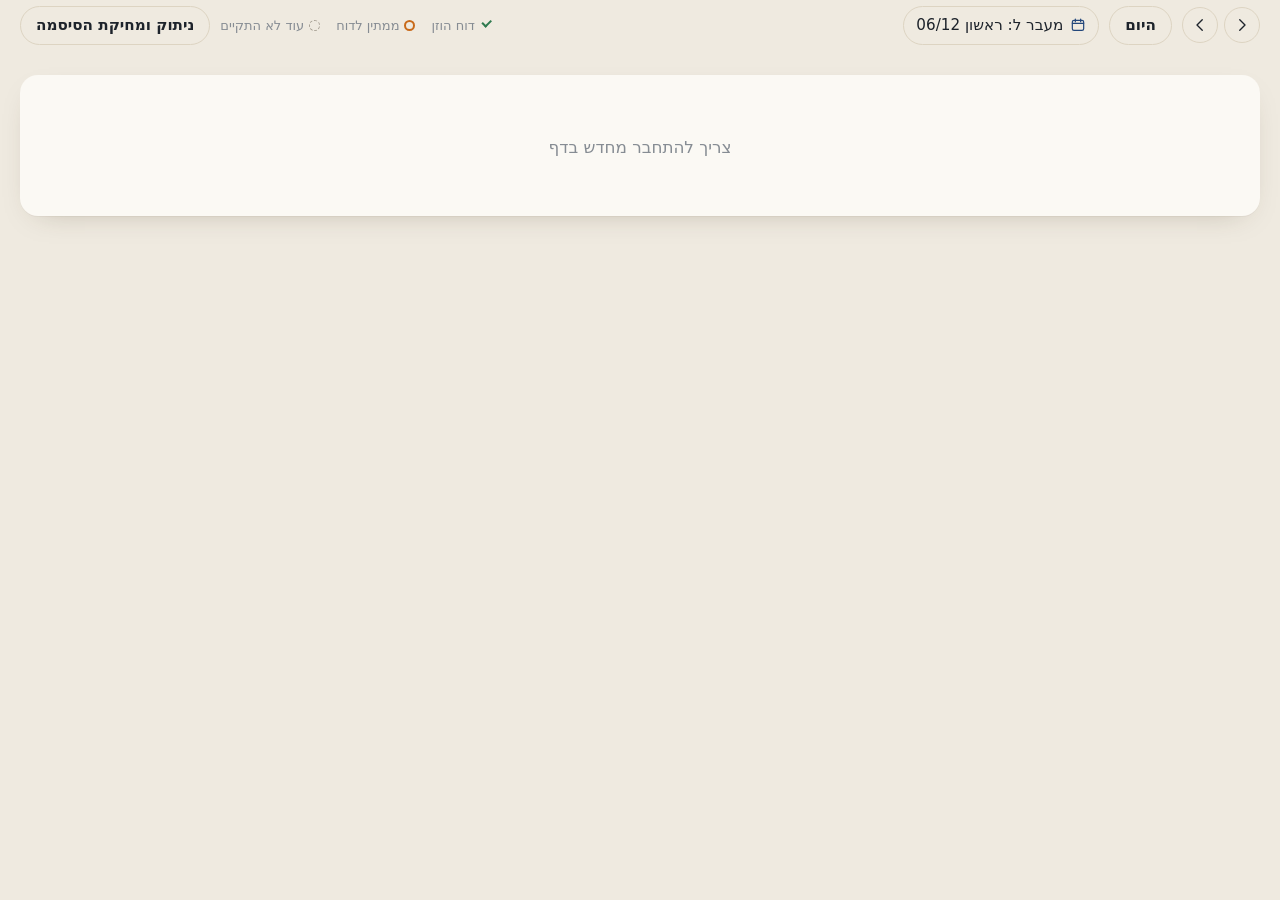
==== diary/index.html @ 322881f4 "Portal: my diary (the owner's diary code and design, embedded), embedded via iframe for teachers swi" ====
<!doctype html>
<html lang="he" dir="rtl">
<head>
  <meta charset="utf-8">
  <meta name="viewport" content="width=device-width, initial-scale=1, viewport-fit=cover">
  <meta name="theme-color" content="#0e5c4f">
  <title>היומן שלי</title>
  <script>try{var t=localStorage.getItem("diaryTheme");if(t==="light"||t==="dark")document.documentElement.dataset.theme=t}catch(e){}</script>
  <link rel="stylesheet" href="style.css">

<style>
/* teacher mode: the portal around it provides the header and the tabs; only the week and the lesson report remain */
.top, .tabs, #view-absences, #view-tt, #view-fills, #themeBtn { display: none !important; }
main { padding-top: 6px !important; padding-bottom: 28px !important; }
#dyConnect { z-index: 60; }
</style>
</head>
<body>
  <div id="login" class="login hidden">
    <form class="login-card" id="loginForm">
      <div class="brand big"><svg class="nib" viewBox="0 0 24 24" aria-hidden="true"><path d="M12 2.5 6.5 9.2l1.3 7.3L12 21.5l4.2-5 1.3-7.3z" fill="none" stroke="currentColor" stroke-width="1.6" stroke-linejoin="round"/><path d="M12 13.2V21" stroke="currentColor" stroke-width="1.6" stroke-linecap="round"/><circle cx="12" cy="11.4" r="1.6" fill="currentColor"/></svg><span>יומן מורה</span></div>
      <p class="muted">כניסה לממשק</p>
      <input id="password" type="password" autocomplete="current-password" placeholder="סיסמה" required>
      <button class="btn primary wide" type="submit">כניסה</button>
      <p id="loginError" class="error"></p>
    </form>
  </div>

  <div id="app" class="hidden">
    <header class="top">
      <div class="brand"><svg class="nib" viewBox="0 0 24 24" aria-hidden="true"><path d="M12 2.5 6.5 9.2l1.3 7.3L12 21.5l4.2-5 1.3-7.3z" fill="none" stroke="currentColor" stroke-width="1.6" stroke-linejoin="round"/><path d="M12 13.2V21" stroke="currentColor" stroke-width="1.6" stroke-linecap="round"/><circle cx="12" cy="11.4" r="1.6" fill="currentColor"/></svg><span>יומן מורה</span></div>
      <nav class="tabs" role="tablist" aria-label="מסכים">
        <button class="tab active" data-view="week" role="tab"><svg viewBox="0 0 24 24" aria-hidden="true"><rect x="3.5" y="4.5" width="17" height="16" rx="2.5"/><path d="M3.5 9.5h17M8.5 4.5v-2M15.5 4.5v-2M8 14h2M14 14h2"/></svg><span class="t-full">מערכת ויומן</span><span class="t-short">יומן</span></button>
        <button class="tab" data-view="absences" role="tab"><svg viewBox="0 0 24 24" aria-hidden="true"><circle cx="9.5" cy="8.5" r="3.5"/><path d="M3.5 20c.4-3.4 2.9-5.5 6-5.5s5.6 2.1 6 5.5M16.5 8.5h5"/></svg><span class="t-full">היעדרויות מורים</span><span class="t-short">היעדרויות</span></button>
        <button class="tab" data-view="tt" role="tab"><svg viewBox="0 0 24 24" aria-hidden="true"><circle cx="12" cy="12" r="8.5"/><path d="M12 7.5V12l3 2"/></svg><span class="t-full">מערכת שעות</span><span class="t-short">שעות</span></button>
        <button class="tab" data-view="fills" role="tab"><svg viewBox="0 0 24 24" aria-hidden="true"><path d="M5 8h13l-3-3M19 16H6l3 3"/></svg><span class="t-full">מילויי מקום</span><span class="t-short">מילויים</span></button>
      </nav>
      <div class="who" id="who"></div>
      <button class="icon-btn" id="themeBtn" type="button"></button>
    </header>

    <main>
      <section id="view-week" class="view">
        <div class="toolbar">
          <div class="nav-group">
            <button class="icon-btn" id="prevWeek" title="שבוע קודם" aria-label="שבוע קודם"><svg viewBox="0 0 24 24" aria-hidden="true"><path d="M9 5l7 7-7 7" /></svg></button>
            <div class="week-label" id="weekLabel">טוען…</div>
            <button class="icon-btn" id="nextWeek" title="שבוע הבא" aria-label="שבוע הבא"><svg viewBox="0 0 24 24" aria-hidden="true"><path d="M15 5l-7 7 7 7" /></svg></button>
          </div>
          <button class="btn ghost" id="thisWeek">היום</button>
          <div class="legend">
            <span><i class="mark-st done"></i>דוח הוזן</span>
            <span><i class="mark-st todo"></i>ממתין לדוח</span>
            <span><i class="mark-st future"></i>עוד לא התקיים</span>
          </div>
        </div>
        <h1 class="week-title" id="weekTitle"></h1>
        <div class="day-chips" id="dayChips"></div>
        <div class="grid-wrap"><div id="grid" class="grid"></div></div>
      </section>

      <section id="view-absences" class="view hidden">
        <h1 class="week-title" id="absTitle"></h1>
        <div class="abs-dates" id="absDates"></div>
        <div class="abs-actions">
          <button class="btn abs-new" id="newAbsence" type="button"><svg viewBox="0 0 24 24" aria-hidden="true"><path d="M12 5v14M5 12h14"/></svg>היעדרות חדשה</button>
          <button class="btn abs-more" id="absMore" type="button" aria-expanded="false" aria-controls="absPanel"><span>עוד</span><svg viewBox="0 0 24 24" aria-hidden="true"><path d="m6 9 6 6 6-6"/></svg></button>
        </div>
        <div class="abs-quick" id="absQuick"></div>
        <div class="abs-panel" id="absPanel">
          <div class="abs-range" id="absRange"></div>
          <div class="abs-fields" id="absFields"></div>
          <div class="abs-tools" id="absTools"></div>
        </div>
        <div class="abs-stats" id="absStats"></div>
        <div id="absList" class="cards"></div>
      </section>
      <section id="view-tt" class="view hidden">
        <div class="toolbar tt-bar">
          <div class="seg" id="ttMode" role="tablist" aria-label="תצוגה">
            <button data-mode="teacher" role="tab">לפי מורה</button>
            <button data-mode="class" role="tab">לפי כיתה</button>
            <button data-mode="free" role="tab">מי פנוי</button>
          </div>
          <div class="nav-group">
            <button class="icon-btn" id="ttPrevWeek" title="שבוע קודם" aria-label="שבוע קודם"><svg viewBox="0 0 24 24" aria-hidden="true"><path d="M9 5l7 7-7 7" /></svg></button>
            <div class="week-label" id="ttWeekLabel">טוען…</div>
            <button class="icon-btn" id="ttNextWeek" title="שבוע הבא" aria-label="שבוע הבא"><svg viewBox="0 0 24 24" aria-hidden="true"><path d="M15 5l-7 7 7 7" /></svg></button>
          </div>
          <button class="btn ghost" id="ttThisWeek">השבוע</button>
        </div>
        <div class="tt-who" id="ttWho"></div>
        <div class="day-chips" id="ttDayChips"></div>
        <div class="grid-wrap"><div id="ttGrid" class="grid tt-grid"></div></div>
        <div class="tt-legend" id="ttLegend">
          <span><i class="lg lesson"></i>שיעור</span>
          <span><i class="lg private"></i>פרטני</span>
          <span><i class="lg stay"></i>שהייה</span>
          <span><i class="lg other"></i>תפקיד / ישיבה</span>
          <span><i class="lg fill"></i>מילוי מקום</span>
          <span><i class="lg absent"></i>נעדר</span>
        </div>
      </section>
      <section id="view-fills" class="view hidden">
        <h1 class="week-title">מילויי מקום</h1>
        <div id="fillsBar" class="fills-bar"></div>
        <div id="fillsOut"></div>
      </section>
    </main>
  </div>

  <div id="sheetBackdrop" class="backdrop hidden"></div>
  <aside id="sheet" class="sheet hidden" aria-modal="true" role="dialog"></aside>
  <div id="toast" class="toast hidden" role="status"></div>

  <script src="../config.js"></script>
  <script src="app.js"></script>
</body>
</html>
---- diary/style.css ----
:root {
  --ink: #18212f;
  --ink-2: #4a5568;
  --muted: #7b8594;
  --paper: #f3f5f2;
  --surface: #ffffff;
  --line: #e3e7e2;
  --accent: #0e5c4f;
  --accent-2: #12806d;
  --accent-soft: #e2f1ec;
  --done: #1f9d6b;
  --todo: #e0812b;
  --future: #a5adb8;
  --cancel: #9aa1aa;
  --danger: #c23b3b;
  --k-lesson: #ffffff;
  --k-private-bg: #fff1e6; --k-private: #b4540f;
  --k-stay-bg: #f2edfc;    --k-stay: #6b3fc4;
  --k-other-bg: #f7f4dd;   --k-other: #7d6d0c;
  --k-event-bg: #e8eefe;   --k-event: #3651c9;
  --today: #fff8d6;
  --shadow: 0 1px 2px rgba(16, 24, 40, .06), 0 4px 14px rgba(16, 24, 40, .06);
  --r: 12px;
  color-scheme: light;
}

@media (prefers-color-scheme: dark) {
  :root:not([data-theme="light"]) {
    --ink: #e8ecef; --ink-2: #c1c8d0; --muted: #8e98a4;
    --paper: #111614; --surface: #1a211e; --line: #2a332f;
    --accent: #4cc4a8; --accent-2: #63d6bb; --accent-soft: #173a32;
    --k-lesson: #1a211e;
    --k-private-bg: #3a2414; --k-private: #f3a467;
    --k-stay-bg: #2a2140;    --k-stay: #b9a0f2;
    --k-other-bg: #312e15;   --k-other: #e0d276;
    --k-event-bg: #1f2846;   --k-event: #9db0ff;
    --today: #2b2a17;
    --shadow: 0 1px 2px rgba(0,0,0,.4);
    color-scheme: dark;
  }
}
:root[data-theme="dark"] {
  --ink: #e8ecef; --ink-2: #c1c8d0; --muted: #8e98a4;
  --paper: #111614; --surface: #1a211e; --line: #2a332f;
  --accent: #4cc4a8; --accent-2: #63d6bb; --accent-soft: #173a32;
  --k-lesson: #1a211e;
  --k-private-bg: #3a2414; --k-private: #f3a467;
  --k-stay-bg: #2a2140;    --k-stay: #b9a0f2;
  --k-other-bg: #312e15;   --k-other: #e0d276;
  --k-event-bg: #1f2846;   --k-event: #9db0ff;
  --today: #2b2a17;
  color-scheme: dark;
}

* { box-sizing: border-box; }
html, body { margin: 0; }
body {
  background: var(--paper);
  color: var(--ink);
  font: 100%/1.5 -apple-system, BlinkMacSystemFont, system-ui, "Segoe UI", "Noto Sans Hebrew", Arial, sans-serif;
  font-size: 0.95rem;
  font-optical-sizing: auto;
  -webkit-font-smoothing: antialiased;
}
.hidden { display: none !important; }
.muted { color: var(--muted); }
.error { color: var(--danger); min-height: 1.4em; margin: 8px 0 0; }
button { font: inherit; color: inherit; cursor: pointer; }
input, select, textarea { font: inherit; color: var(--ink); }

/* ── top bar ──────────────────────────────────────────────── */
.top {
  position: sticky; top: 0; z-index: 20;
  display: flex; align-items: center; gap: 18px;
  padding: 10px 20px;
  background: color-mix(in srgb, var(--surface) 72%, transparent);
  -webkit-backdrop-filter: blur(20px) saturate(180%);
  backdrop-filter: blur(20px) saturate(180%);
  box-shadow: 0 1px 0 transparent;
  transition: box-shadow .2s ease;
}
.top.scrolled { box-shadow: 0 1px 0 var(--line), 0 6px 18px -12px rgba(16, 24, 40, .25); }
.brand { display: flex; align-items: center; gap: 8px; font-weight: 700; font-size: 1.06rem; letter-spacing: -0.01em; white-space: nowrap; }
.brand.big { font-size: 24px; justify-content: center; }
.mark {
  display: inline-grid; place-items: center;
  width: 30px; height: 30px; border-radius: 9px;
  background: var(--accent); color: #fff; font-size: 16px;
}
.tabs { display: flex; gap: 4px; background: var(--paper); padding: 4px; border-radius: 10px; }
.tab { border: 0; background: transparent; padding: 7px 14px; border-radius: 8px; color: var(--ink-2); font-weight: 500; }
.tab.active { background: var(--surface); color: var(--accent); box-shadow: var(--shadow); }
.who { margin-inline-start: auto; color: var(--muted); font-size: 13px; white-space: nowrap; overflow: hidden; text-overflow: ellipsis; }

main { padding: 16px 20px 40px; max-width: 1400px; margin: 0 auto; }

/* ── controls ─────────────────────────────────────────────── */
.toolbar { display: flex; flex-wrap: wrap; align-items: center; gap: 10px; margin-bottom: 14px; }
.nav-group { display: flex; align-items: center; gap: 6px; }
.week-label { font-weight: 600; min-width: 170px; text-align: center; }
.icon-btn {
  width: 34px; height: 34px; border-radius: 9px;
  border: 1px solid var(--line); background: var(--surface);
  font-size: 20px; line-height: 1;
}
.btn {
  border: 1px solid var(--line); background: var(--surface);
  padding: 7px 14px; border-radius: 9px; font-weight: 500;
}
.btn:hover { border-color: var(--accent-2); }
.btn.primary { background: var(--accent); border-color: var(--accent); color: #fff; }
.btn.primary:hover { background: var(--accent-2); }
.btn.ghost { background: transparent; }
.btn.danger { color: var(--danger); }
.btn.danger.solid { background: var(--danger); border-color: var(--danger); color: #fff; }
.btn.wide { width: 100%; }
.btn:disabled { opacity: .55; cursor: default; }
.legend { display: flex; flex-wrap: wrap; gap: 12px; margin-inline-start: auto; color: var(--muted); font-size: 13px; }
.legend span { display: inline-flex; align-items: center; gap: 5px; }
.dot { width: 9px; height: 9px; border-radius: 50%; display: inline-block; flex: none; }
.dot.done { background: var(--done); }
.dot.todo { background: var(--todo); }
.dot.future { background: var(--future); }
.dot.cancel { background: transparent; border: 2px solid var(--cancel); }
.chip-sample { width: 14px; height: 10px; border-radius: 3px; display: inline-block; }
.chip-sample.k-private { background: var(--k-private-bg); border: 1px solid var(--k-private); }
.chip-sample.k-stay { background: var(--k-stay-bg); border: 1px solid var(--k-stay); }

/* ── weekly grid ──────────────────────────────────────────── */
.grid-wrap { overflow-x: auto; }
.grid {
  display: grid;
  grid-template-columns: 44px repeat(var(--days, 6), minmax(150px, 1fr));
  gap: 6px;
  min-width: 760px;
}
.g-head {
  padding: 8px 10px; border-radius: 10px;
  background: var(--surface); border: 1px solid var(--line);
  font-weight: 600; text-align: center;
}
.g-head small { display: block; font-weight: 400; color: var(--muted); font-size: 12px; }
.g-head.today { background: var(--today); border-color: var(--todo); }
.g-hour { display: grid; place-items: center; color: var(--muted); font-weight: 600; font-size: 14px; }
.g-cell { min-height: 62px; display: flex; flex-direction: column; gap: 4px; }
.g-cell.today { background: color-mix(in srgb, var(--today) 50%, transparent); border-radius: 10px; }
.slot {
  flex: 1;
  display: flex; flex-direction: column; justify-content: center; gap: 2px;
  padding: 7px 10px; border-radius: 10px;
  background: var(--k-lesson); border: 1px solid var(--line);
  text-align: start; min-height: 58px;
  position: relative;
}
button.slot:hover { border-color: var(--accent-2); box-shadow: var(--shadow); }
.slot .s-title { font-weight: 600; font-size: 14px; line-height: 1.25; }
.slot .s-sub { font-size: 12.5px; color: var(--ink-2); display: flex; align-items: center; gap: 6px; }
.slot.lesson { border-inline-start: 4px solid var(--accent); }
.slot.lesson.todo { border-inline-start-color: var(--todo); }
.slot.lesson.future { border-inline-start-color: var(--future); }
.slot.lesson.cancel { opacity: .65; }
.slot.lesson.cancel .s-title { text-decoration: line-through; }
.slot.k-private { background: var(--k-private-bg); border-color: transparent; color: var(--k-private); }
.slot.k-stay { background: var(--k-stay-bg); border-color: transparent; color: var(--k-stay); }
.slot.k-other { background: var(--k-other-bg); border-color: transparent; color: var(--k-other); }
.slot.k-event { background: var(--k-event-bg); border-color: transparent; color: var(--k-event); }
.slot.k-private .s-sub, .slot.k-stay .s-sub, .slot.k-other .s-sub, .slot.k-event .s-sub { color: inherit; opacity: .85; }
.empty-slot { flex: 1; border-radius: 10px; border: 1px dashed var(--line); min-height: 58px; }

.day-chips { display: none; gap: 6px; overflow-x: auto; padding-bottom: 6px; margin-bottom: 8px; }
.day-chip {
  flex: none; border: 1px solid var(--line); background: var(--surface);
  border-radius: 999px; padding: 6px 12px; font-weight: 500;
}
.day-chip.active { background: var(--accent); border-color: var(--accent); color: #fff; }
.day-chip.today:not(.active) { border-color: var(--todo); }

/* ── cards (absences) ─────────────────────────────────────── */
.cards { display: grid; grid-template-columns: repeat(auto-fill, minmax(320px, 1fr)); gap: 12px; }
.card {
  background: var(--surface); border: 1px solid var(--line); border-radius: var(--r);
  padding: 14px 16px; box-shadow: var(--shadow);
  display: flex; flex-direction: column; gap: 8px;
}
.card h3 { margin: 0; font-size: 1rem; letter-spacing: -0.005em; line-height: 1.3; }
.card .meta { color: var(--ink-2); font-size: 14px; display: flex; flex-wrap: wrap; gap: 6px 14px; }
.card .actions { display: flex; flex-wrap: wrap; gap: 6px; margin-top: 4px; }
.badge {
  display: inline-flex; align-items: center; gap: 4px;
  font-size: 12px; font-weight: 600; padding: 2px 8px; border-radius: 999px;
  background: var(--paper); color: var(--ink-2);
}
.badge.ok { background: var(--accent-soft); color: var(--accent); }
.badge.warn { background: var(--k-private-bg); color: var(--k-private); }
.date-strip { display: flex; gap: 6px; overflow-x: auto; }
.date-input { border: 1px solid var(--line); border-radius: 9px; padding: 6px 10px; background: var(--surface); }
.empty-state { text-align: center; color: var(--muted); padding: 50px 10px; grid-column: 1 / -1; }

/* ── side sheet ───────────────────────────────────────────── */
.backdrop { position: fixed; inset: 0; background: rgba(10, 16, 14, .38); z-index: 40; opacity: 0; }
.sheet {
  will-change: transform;
  touch-action: pan-y;
  position: fixed; top: 0; bottom: 0; inset-inline-start: 0;
  width: min(640px, 100vw);
  background: var(--surface); z-index: 50;
  display: flex; flex-direction: column;
  box-shadow: 0 0 40px rgba(0,0,0,.18);
}
.sh-head { padding: 16px 20px 12px; border-bottom: 1px solid var(--line); display: flex; gap: 12px; align-items: flex-start; }
.sh-head h2 { margin: 0; font-size: 1.22rem; letter-spacing: -0.015em; line-height: 1.2; }
.sh-head .sub { color: var(--muted); font-size: 13.5px; }
.sh-head .close { margin-inline-start: auto; }
.sh-body { padding: 16px 20px; overflow-y: auto; flex: 1; }
.sh-foot {
  padding: 12px 20px; border-top: 1px solid var(--line);
  display: flex; align-items: center; gap: 10px; background: var(--surface);
}
.sh-foot .grow { flex: 1; color: var(--muted); font-size: 13.5px; }
.field { margin-bottom: 14px; }
.field > label, .field > .label { display: block; font-weight: 600; font-size: 13.5px; margin-bottom: 5px; color: var(--ink-2); }
.field input[type=text], .field input[type=date], .field select, .field textarea {
  width: 100%; border: 1px solid var(--line); border-radius: 9px;
  padding: 8px 10px; background: var(--surface);
}
.field textarea { min-height: 70px; resize: vertical; }
.field input:focus, .field select:focus, .field textarea:focus { outline: 2px solid var(--accent-soft); border-color: var(--accent-2); }
.row2 { display: grid; grid-template-columns: 1fr 1fr; gap: 10px; }
.seg { display: inline-flex; background: var(--paper); border-radius: 9px; padding: 3px; gap: 3px; }
.seg button { border: 0; background: transparent; padding: 6px 14px; border-radius: 7px; font-weight: 500; color: var(--ink-2); }
.seg button.on { background: var(--surface); color: var(--accent); box-shadow: var(--shadow); }
.check { display: flex; align-items: center; gap: 8px; }

/* students */
.students-head { display: flex; align-items: center; gap: 8px; margin: 6px 0 8px; }
.students-head h3 { margin: 0; font-size: 15px; }
.students-head .muted { font-size: 13px; }
.stu { border-top: 1px solid var(--line); padding: 9px 0; }
.stu:first-of-type { border-top: 0; }
.stu-top { display: flex; align-items: center; gap: 8px; }
.stu-num { color: var(--muted); width: 22px; text-align: center; font-size: 13px; flex: none; }
.stu-name { font-weight: 500; flex: 1; }
.chips { display: flex; flex-wrap: wrap; gap: 5px; margin: 6px 30px 0 0; }
.chip {
  border: 1px solid var(--line); background: var(--surface); color: var(--ink-2);
  border-radius: 999px; padding: 3px 10px; font-size: 13px;
}
.chip.on { background: var(--accent); border-color: var(--accent); color: #fff; }
.chip.on.neg { background: var(--danger); border-color: var(--danger); }
.chip.on.warnc { background: var(--todo); border-color: var(--todo); }
.stu-note { margin: 6px 30px 0 0; }
.stu-note input { width: 100%; border: 1px solid var(--line); border-radius: 8px; padding: 6px 9px; background: var(--surface); font-size: 14px; }
.stu.changed .stu-name::after { content: " •"; color: var(--todo); }

/* substitutes */
.hour-block { border: 1px solid var(--line); border-radius: var(--r); margin-bottom: 12px; overflow: hidden; }
.hour-head { display: flex; align-items: center; gap: 10px; padding: 10px 14px; background: var(--paper); }
.hour-head b { font-size: 15px; }
.hour-head .grow { flex: 1; color: var(--ink-2); }
.t-filter { display: flex; gap: 6px; padding: 10px 14px 0; }
.t-list { display: grid; grid-template-columns: repeat(auto-fill, minmax(170px, 1fr)); gap: 6px; padding: 10px 14px 14px; }
.t-btn {
  display: flex; align-items: center; justify-content: space-between; gap: 6px;
  border: 1px solid var(--line); background: var(--surface); border-radius: 9px;
  padding: 7px 10px; text-align: start; font-size: 14px;
}
.t-btn:hover { border-color: var(--accent-2); }
.tag { font-size: 11.5px; font-weight: 600; padding: 1px 7px; border-radius: 999px; white-space: nowrap; }
.tag.free { background: var(--accent-soft); color: var(--accent); }
.tag.private { background: var(--k-private-bg); color: var(--k-private); }
.tag.stay { background: var(--k-stay-bg); color: var(--k-stay); }
.tag.busy { background: #fde8e8; color: var(--danger); }
.tag.sub { background: var(--k-event-bg); color: var(--k-event); }
.tag.absent { background: var(--paper); color: var(--muted); }

/* ── toast, loading, login ────────────────────────────────── */
.toast {
  position: fixed; bottom: 22px; left: 50%; transform: translateX(-50%);
  background: var(--ink); color: var(--surface);
  padding: 10px 18px; border-radius: 10px; z-index: 70;
  box-shadow: var(--shadow); max-width: 92vw; font-weight: 500;
}
.toast.bad { background: var(--danger); color: #fff; }
.loading { color: var(--muted); padding: 30px 0; text-align: center; }
.spinner {
  width: 22px; height: 22px; border-radius: 50%;
  border: 3px solid var(--line); border-top-color: var(--accent);
  animation: spin .8s linear infinite; margin: 0 auto 8px;
}
@keyframes spin { to { transform: rotate(360deg); } }
.login { min-height: 100vh; display: grid; place-items: center; padding: 16px; }
.login-card {
  width: min(360px, 100%); background: var(--surface); border: 1px solid var(--line);
  border-radius: 16px; padding: 28px 24px; box-shadow: var(--shadow); text-align: center;
}
.login-card input {
  width: 100%; margin: 14px 0 10px; padding: 10px 12px;
  border: 1px solid var(--line); border-radius: 10px; background: var(--surface);
}

/* ── phone ────────────────────────────────────────────────── */
@media (max-width: 760px) {
  .top { flex-wrap: wrap; gap: 8px; padding: 10px 16px; }
  .tabs { order: 3; width: 100%; }
  .tab { flex: 1; }
  main { padding: 12px 16px 40px; }
  .legend { display: none; }
  .day-chips { display: flex; }
  .grid { min-width: 0; grid-template-columns: 36px 1fr; }
  .g-head:not(.sel), .g-cell:not(.sel) { display: none; }
  .g-cell.today { background: transparent; }
  .cards { grid-template-columns: 1fr; }
  .sheet { width: 100vw; }
  .row2 { grid-template-columns: 1fr; }
  .chips, .stu-note { margin-inline-start: 0; margin-right: 0; }
}

/* ── calendar picker ──────────────────────────────────────── */
.dp-btn {
  display: inline-flex; align-items: center; gap: 7px;
  border: 1px solid var(--line); background: var(--surface);
  padding: 7px 12px; border-radius: 9px; font-weight: 500; white-space: nowrap;
}
.dp-btn:hover { border-color: var(--accent-2); }
.dp-ico { font-size: 14px; }
.field .dp-btn { width: 100%; justify-content: flex-start; padding: 8px 10px; }
.dp-pop {
  position: fixed; z-index: 80; width: 300px;
  background: var(--surface); border: 1px solid var(--line); border-radius: 14px;
  box-shadow: 0 12px 40px rgba(16, 24, 40, .18); padding: 12px;
  transform-origin: var(--origin, top right);
  animation: dpIn .18s cubic-bezier(.2, .8, .2, 1);
}
@keyframes dpIn { from { transform: scale(.96) translateY(-4px); } to { transform: none; } }
.dp-head { display: flex; align-items: center; gap: 8px; margin-bottom: 8px; }
.dp-title { flex: 1; text-align: center; font-weight: 700; }
.dp-title small { display: block; font-weight: 400; color: var(--muted); font-size: 12px; }
.dp-nav { width: 32px; height: 32px; border-radius: 9px; border: 1px solid var(--line); background: var(--surface); font-size: 16px; }
.dp-nav:hover { border-color: var(--accent-2); color: var(--accent); }
.dp-week, .dp-grid { display: grid; grid-template-columns: repeat(7, 1fr); gap: 3px; }
.dp-week span { text-align: center; font-size: 12px; color: var(--muted); font-weight: 600; padding: 2px 0 4px; }
.dp-day {
  border: 0; background: transparent; border-radius: 9px; padding: 4px 0 3px;
  display: flex; flex-direction: column; align-items: center; line-height: 1.1;
}
.dp-day b { font-weight: 600; font-size: 14px; }
.dp-day small { font-size: 10px; color: var(--muted); }
.dp-day:hover:not(:disabled) { background: var(--accent-soft); }
.dp-day.today { box-shadow: inset 0 0 0 1.5px var(--todo); }
.dp-day.sel { background: var(--accent); color: #fff; }
.dp-day.sel small { color: rgba(255,255,255,.8); }
.dp-day:disabled { opacity: .3; cursor: default; }
.dp-foot { display: flex; justify-content: center; margin-top: 8px; }

/* summary + report */
.sum-top { display: flex; align-items: center; gap: 16px; margin-bottom: 14px; }
.sum-big { font-size: 30px; font-weight: 700; color: var(--accent); min-width: 70px; text-align: center; }
.sum-top > div:last-child { flex: 1; }
.sum-bar { height: 8px; border-radius: 99px; background: var(--paper); margin-top: 6px; overflow: hidden; }
.sum-bar span { display: block; height: 100%; background: var(--accent); border-radius: 99px; }
.sum-table { width: 100%; border-collapse: collapse; font-size: 14.5px; }
.sum-table th { text-align: start; color: var(--muted); font-weight: 600; font-size: 13px; padding: 6px 8px; border-bottom: 1px solid var(--line); }
.sum-table td { padding: 9px 8px; border-bottom: 1px solid var(--line); }
.sum-table tr.missing td { background: color-mix(in srgb, #fde8e8 55%, transparent); }
.month-list { display: flex; flex-wrap: wrap; gap: 6px; }
.t-btn.busy-btn { outline: 2px solid var(--accent-2); }

/* ── apple-design: press feedback, grabber, motion preferences ───────── */
.btn, .icon-btn, .chip, .day-chip, .t-btn, .dp-day, .dp-nav, .dp-btn, .tab, .seg button, button.slot {
  transition: transform .1s ease-out, background-color .15s ease, border-color .15s ease, box-shadow .15s ease;
  -webkit-tap-highlight-color: transparent;
}
.btn:active, .icon-btn:active, .chip:active, .day-chip:active, .t-btn:active, .dp-day:active,
.dp-nav:active, .dp-btn:active, .tab:active, .seg button:active, button.slot:active { transform: scale(.97); }
button:disabled:active { transform: none; }
.sh-head { cursor: grab; user-select: none; touch-action: none; position: relative; }
.sh-head:active { cursor: grabbing; }
.sh-head::before {
  content: ""; position: absolute; top: 50%; inset-inline-end: 6px; transform: translateY(-50%);
  width: 4px; height: 34px; border-radius: 4px; background: var(--line);
}
.toast { transition: transform .28s cubic-bezier(.2, .8, .2, 1), opacity .2s ease; }
.toast.hidden { display: block !important; opacity: 0; transform: translate(-50%, 16px); pointer-events: none; }
.toast:not(.hidden) { transform: translate(-50%, 0); }
.slot .s-title, .stu-name { letter-spacing: -0.003em; }
.muted, .s-sub, .sub, small { letter-spacing: 0.005em; }

@media (prefers-reduced-motion: reduce) {
  *, *::before, *::after { animation-duration: .01ms !important; scroll-behavior: auto !important; }
  .btn:active, .icon-btn:active, .chip:active, .day-chip:active, .t-btn:active, .dp-day:active,
  .dp-nav:active, .dp-btn:active, .tab:active, .seg button:active, button.slot:active { transform: none; }
  .toast.hidden { transform: translate(-50%, 0); }
}
@media (prefers-reduced-transparency: reduce) {
  .top { background: var(--surface); -webkit-backdrop-filter: none; backdrop-filter: none; }
}
@media (prefers-contrast: more) {
  .top { background: var(--surface); -webkit-backdrop-filter: none; backdrop-filter: none; box-shadow: 0 1px 0 var(--ink-2); }
  .slot, .card, .btn, .chip, .t-btn { border-color: var(--ink-2); }
}

/* ════════════════════════════════════════════════════════════════════
   "מחברת מורה": a teacher's planner, not a dashboard.
   Light = paper and fountain-pen ink. Dark = a school chalkboard.
   ════════════════════════════════════════════════════════════════════ */
:root {
  --paper: #efeae0;          /* the desk */
  --sheet: #fbf9f4;          /* the planner page */
  --surface: #fbf9f4;
  --ink: #1d232b;
  --ink-2: #48505b;
  --muted: #868c93;
  --rule: #e5ddcd;           /* ruled lines */
  --line: #ddd4c2;
  --margin: #cf6a5c;         /* red notebook margin */
  --accent: #23477b;         /* fountain-pen blue */
  --accent-2: #2d5a99;
  --accent-soft: #e3e9f3;
  --marker: #ffe58a;         /* highlighter */
  --done: #2f7a4f; --todo: #c86a1a; --future: #a9a296;
  --k-private-bg: transparent; --k-private: #a25418;
  --k-stay-bg: transparent;    --k-stay: #6a4fa3;
  --k-other-bg: transparent;   --k-other: #7d6d1c;
  --k-event-bg: transparent;   --k-event: #3651c9;
  --today: transparent;
  --shadow: 0 1px 0 rgba(60, 45, 20, .04), 0 10px 30px -18px rgba(60, 45, 20, .35);
  --display: ui-rounded, "SF Pro Rounded", -apple-system, system-ui, sans-serif;
}
@media (prefers-color-scheme: dark) {
  :root:not([data-theme="light"]) {
    --paper: #121a16; --sheet: #1a2620; --surface: #1d2a23;
    --ink: #ebe8de; --ink-2: #c4c6bd; --muted: #8b958d;
    --rule: rgba(235, 232, 222, .08); --line: rgba(235, 232, 222, .14);
    --margin: rgba(232, 140, 120, .55);
    --accent: #e9d27c; --accent-2: #f1dd92; --accent-soft: rgba(233, 210, 124, .14);
    --marker: rgba(233, 210, 124, .22);
    --done: #8fd3a5; --todo: #f0a85c; --future: #7c867f;
    --k-private: #f0a86a; --k-stay: #b9a3f0; --k-other: #e1d27e; --k-event: #9db0ff;
    --shadow: 0 1px 0 rgba(0,0,0,.25), 0 14px 34px -20px rgba(0,0,0,.8);
  }
}
:root[data-theme="dark"] {
  --paper: #121a16; --sheet: #1a2620; --surface: #1d2a23;
  --ink: #ebe8de; --ink-2: #c4c6bd; --muted: #8b958d;
  --rule: rgba(235, 232, 222, .08); --line: rgba(235, 232, 222, .14);
  --margin: rgba(232, 140, 120, .55);
  --accent: #e9d27c; --accent-2: #f1dd92; --accent-soft: rgba(233, 210, 124, .14);
  --marker: rgba(233, 210, 124, .22);
  --done: #8fd3a5; --todo: #f0a85c; --future: #7c867f;
  --k-private: #f0a86a; --k-stay: #b9a3f0; --k-other: #e1d27e; --k-event: #9db0ff;
}
body { background: var(--paper); }
svg { width: 18px; height: 18px; fill: none; stroke: currentColor; stroke-width: 1.8; stroke-linecap: round; stroke-linejoin: round; flex: none; }

/* header: the planner's cover strip */
.brand { gap: 9px; font-size: 1.12rem; letter-spacing: -0.015em; }
.brand .nib { width: 22px; height: 22px; color: var(--accent); }
.brand .nib path, .brand .nib circle { stroke-width: 1.7; }
.mark { display: none; }
.tabs { background: transparent; padding: 0; gap: 18px; }
.tab {
  background: transparent !important; box-shadow: none !important; border-radius: 0;
  padding: 6px 2px; color: var(--muted); font-weight: 600;
  border-bottom: 2px solid transparent;
}
.tab.active { color: var(--ink); border-bottom-color: var(--margin); }

/* editorial heading */
.week-title {
  margin: 6px 0 16px; display: flex; flex-wrap: wrap; align-items: baseline; gap: 4px 16px;
  font-weight: 800; font-size: clamp(1.9rem, 4.6vw, 2.9rem); line-height: 1.02; letter-spacing: -0.03em;
}
.wt-days { font-family: var(--display); color: var(--accent); }
.wt-heb { font-size: .95rem; font-weight: 500; letter-spacing: 0; color: var(--muted); }
.week-label { display: none; }

/* controls: quiet, ink-on-paper */
.btn, .icon-btn, .dp-btn, .day-chip {
  background: transparent; border: 1px solid var(--line); border-radius: 999px; color: var(--ink);
}
.icon-btn { display: inline-grid; place-items: center; width: 36px; height: 36px; }
.btn { display: inline-flex; align-items: center; gap: 6px; padding: 7px 15px; font-weight: 600; }
.btn svg { width: 16px; height: 16px; }
.btn.primary { background: var(--ink); border-color: var(--ink); color: var(--sheet); }
.btn.primary:hover { background: var(--accent); border-color: var(--accent); }
.btn:hover, .icon-btn:hover, .dp-btn:hover, .day-chip:hover { border-color: var(--ink-2); }
.day-chip.active { background: var(--ink); border-color: var(--ink); color: var(--sheet); }
.dp-btn svg { width: 16px; height: 16px; color: var(--accent); }
.legend { gap: 16px; }
.mark-st { display: inline-block; width: 11px; height: 11px; flex: none; position: relative; }
.mark-st.done::after { content: ""; position: absolute; inset: 0 2px 2px 3px; border: solid var(--done); border-width: 0 2.2px 2.2px 0; transform: rotate(45deg) translate(-1px, -2px); }
.mark-st.todo { border-radius: 50%; border: 2px solid var(--todo); }
.mark-st.future { border-radius: 50%; border: 1.5px dashed var(--future); }
.mark-st.cancel { height: 2px; background: var(--muted); align-self: center; }

/* the planner page */
.grid-wrap {
  background: var(--sheet); border-radius: 18px; box-shadow: var(--shadow);
  padding: 10px 14px 6px; overflow-x: auto;
}
.grid { gap: 0; min-width: 820px; grid-template-columns: 54px repeat(var(--days, 6), minmax(140px, 1fr)); }
.g-head {
  background: transparent; border: 0; border-radius: 0; padding: 8px 10px 12px; text-align: start;
  display: grid; grid-template-columns: auto 1fr; align-items: end; column-gap: 8px;
  border-bottom: 2px solid var(--ink);
}
.gh-day { grid-column: 1 / -1; font-size: .8rem; font-weight: 600; color: var(--muted); letter-spacing: .02em; }
.gh-num { font-family: var(--display); font-size: 1.9rem; font-weight: 700; line-height: 1; letter-spacing: -0.03em; }
.gh-heb { font-size: .75rem; color: var(--muted); align-self: end; padding-bottom: 3px; }
.g-head.today { background: transparent; border-color: var(--ink); }
.g-head.today .gh-num {
  background: linear-gradient(transparent 52%, var(--marker) 52%, var(--marker) 88%, transparent 88%);
  padding: 0 4px; margin: 0 -4px;
}
.g-head small { display: none; }
.g-hour {
  font-family: var(--display); font-size: 1.15rem; font-weight: 600; color: var(--margin);
  border-inline-end: 1.5px solid var(--margin); box-shadow: 3px 0 0 -1.5px var(--margin);
  border-bottom: 1px solid var(--rule);
}
[dir="rtl"] .g-hour { box-shadow: -3px 0 0 -1.5px var(--margin); }
.g-cell { border-bottom: 1px solid var(--rule); padding: 5px 6px; gap: 3px; min-height: 66px; }
.g-cell.today { background: color-mix(in srgb, var(--marker) 22%, transparent); border-radius: 0; }
.empty-slot { border: 0; min-height: 0; }

/* entries: written on the page, each subject in its own ink */
.slot {
  background: transparent; border: 0; border-radius: 10px; min-height: 0;
  padding: 7px 10px 7px 8px; gap: 1px;
}
.slot.lesson { border: 0; box-shadow: inset 3px 0 0 var(--subj, var(--accent)); }
[dir="rtl"] .slot.lesson { box-shadow: inset -3px 0 0 var(--subj, var(--accent)); }
.slot.lesson .s-title {
  display: flex; align-items: center; gap: 7px; font-size: .95rem;
  color: color-mix(in srgb, var(--subj, var(--ink)) 70%, var(--ink));
}
button.slot.lesson:hover { background: color-mix(in srgb, var(--subj, var(--accent)) 8%, transparent); }
.slot.lesson .s-sub { color: var(--muted); font-size: .8rem; }
.slot.lesson.future .s-title { opacity: .75; }
.slot.lesson.cancel { opacity: .55; }
.slot.k-private, .slot.k-stay, .slot.k-other, .slot.k-event {
  background: transparent; font-style: italic;
  background-image: repeating-linear-gradient(-45deg, transparent 0 7px, color-mix(in srgb, currentColor 7%, transparent) 7px 8px);
}
.slot.k-private .s-title, .slot.k-stay .s-title, .slot.k-other .s-title, .slot.k-event .s-title { font-weight: 600; font-size: .9rem; }
button.slot.k-private:hover, button.slot.k-stay:hover, button.slot.k-other:hover { outline: 1px dashed currentColor; outline-offset: -2px; }

.slot.lesson { color: var(--ink-2); }

/* phone: one page per day */
.day-chips { padding: 2px 0 10px; }
@media (max-width: 760px) {
  .grid { grid-template-columns: 40px 1fr; min-width: 0; }
  .grid-wrap { padding: 6px 10px; border-radius: 16px; }
  .g-head { grid-column: 2; }
  .tabs { gap: 22px; }
}

/* absence slips: a tear-off strip on top */
.cards { gap: 16px; }
.card.slip {
  background: var(--sheet); border: 0; border-radius: 4px 4px 16px 16px; box-shadow: var(--shadow);
  padding: 18px 18px 14px; position: relative;
}
.card.slip::before {
  content: ""; position: absolute; top: -5px; left: 0; right: 0; height: 10px;
  background: radial-gradient(circle at 6px 5px, var(--paper) 3.2px, transparent 3.6px) 0 0 / 14px 10px repeat-x;
}
.card.slip h3 { font-size: 1.35rem; font-weight: 800; letter-spacing: -0.02em; }
.card.slip .meta { font-size: .9rem; }
.card.slip .meta span + span::before { content: "·"; margin-inline-end: 10px; color: var(--muted); }
.card.slip .actions { border-top: 1px dashed var(--line); padding-top: 12px; margin-top: 6px; }

/* side panel: a loose page laid over the planner */
.sheet { background: var(--sheet); box-shadow: 0 0 0 1px var(--line), -30px 0 60px -30px rgba(40, 30, 10, .35); }
.sh-head { border-bottom: 2px solid var(--ink); padding-top: 20px; }
.sh-head h2 { font-size: 1.45rem; font-weight: 800; letter-spacing: -0.025em; }
.sh-head .sub { color: var(--muted); }
.sh-foot { background: color-mix(in srgb, var(--sheet) 85%, transparent); -webkit-backdrop-filter: blur(14px); backdrop-filter: blur(14px); }
.field > label, .field > .label { text-transform: none; font-size: .8rem; letter-spacing: .02em; color: var(--muted); }
.field input[type=text], .field select, .field textarea, .stu-note input {
  background: transparent; border: 0; border-bottom: 1.5px solid var(--line); border-radius: 0; padding: 8px 2px;
}
.field input[type=text]:focus, .field select:focus, .field textarea:focus, .stu-note input:focus {
  outline: none; border-bottom-color: var(--accent);
}
.field textarea {
  background-image: repeating-linear-gradient(transparent 0 calc(1.5em + 7px), var(--rule) calc(1.5em + 7px) calc(1.5em + 8px));
  line-height: calc(1.5em + 8px); padding-top: 2px;
}
.seg { background: transparent; border: 1px solid var(--line); border-radius: 999px; padding: 3px; }
.seg button { border-radius: 999px; }
.seg button.on { background: var(--ink); color: var(--sheet); box-shadow: none; }
.stu { border-top: 1px solid var(--rule); }
.stu-num { font-family: var(--display); color: var(--margin); font-weight: 600; }
.chip { background: transparent; border-color: var(--line); color: var(--ink-2); }
.chip.on { background: var(--accent); border-color: var(--accent); color: var(--sheet); }
.chip.on.neg { background: #b4432f; border-color: #b4432f; color: #fff; }
.chip.on.warnc { background: var(--todo); border-color: var(--todo); color: #fff; }

/* substitutes and summary */
.hour-block { border: 0; border-radius: 0; border-top: 2px solid var(--ink); margin-bottom: 18px; }
.hour-head { background: transparent; padding: 10px 2px; }
.hour-head b { font-family: var(--display); font-size: 1.2rem; }
.t-list { padding: 6px 2px 4px; }
.t-btn { background: transparent; border: 1px solid var(--line); border-radius: 12px; }
.t-btn:hover { border-color: var(--ink-2); }
.tag { background: transparent !important; padding: 0; font-weight: 600; }
.tag.free { color: var(--done); } .tag.private { color: var(--k-private); } .tag.stay { color: var(--k-stay); }
.tag.busy { color: #b4432f; } .tag.sub { color: var(--k-event); } .tag.absent { color: var(--muted); }
.badge { background: transparent; border: 1px solid currentColor; }
.badge.ok { color: var(--done); background: transparent; } .badge.warn { color: var(--todo); background: transparent; }
.sum-big { font-family: var(--display); font-size: 2.6rem; letter-spacing: -0.03em; color: var(--ink); }
.sum-bar { background: var(--rule); height: 6px; }
.sum-bar span { background: var(--done); }
.sum-table th { border-bottom: 2px solid var(--ink); }
.sum-table td { border-bottom: 1px solid var(--rule); }
.sum-table td:first-child { font-family: var(--display); color: var(--margin); font-weight: 600; }
.sum-table tr.missing td { background: transparent; color: #b4432f; }

/* calendar */
.dp-pop { background: var(--sheet); border: 1px solid var(--line); border-radius: 18px; }
.dp-title { font-weight: 800; letter-spacing: -0.015em; }
.dp-day b { font-family: var(--display); }
.dp-day.sel { background: var(--ink); color: var(--sheet); }
.dp-day.today:not(.sel) { box-shadow: none; background: linear-gradient(transparent 55%, var(--marker) 55%); }
.dp-nav { border-radius: 999px; background: transparent; }

/* toast and login */
.toast { background: var(--ink); color: var(--sheet); border-radius: 999px; padding: 10px 20px; }
.login-card { background: var(--sheet); border: 0; box-shadow: var(--shadow); border-radius: 20px; }
.login-card input { background: transparent; border: 0; border-bottom: 1.5px solid var(--line); border-radius: 0; text-align: center; font-size: 1.05rem; }
.empty-state { font-size: 1.05rem; }
/* chalk needs lighter inks */
@media (prefers-color-scheme: dark) {
  :root:not([data-theme="light"]) .slot.lesson .s-title { color: color-mix(in srgb, var(--subj, var(--ink)) 45%, var(--ink)); }
  :root:not([data-theme="light"]) .slot.lesson { box-shadow: inset -3px 0 0 color-mix(in srgb, var(--subj) 55%, white); }
}
:root[data-theme="dark"] .slot.lesson .s-title { color: color-mix(in srgb, var(--subj, var(--ink)) 45%, var(--ink)); }
:root[data-theme="dark"] .slot.lesson { box-shadow: inset -3px 0 0 color-mix(in srgb, var(--subj) 55%, white); }
.card.slip .actions .btn.danger { border-color: transparent; margin-inline-start: auto; padding-inline: 6px; text-decoration: underline; text-underline-offset: 3px; text-decoration-thickness: 1px; }
.card.slip .actions .btn.danger:hover { color: #b4432f; border-color: transparent; }

/* topic suggestions from earlier lessons of the same class */
.topic-suggest { margin: 8px 0 0; align-items: center; }
.topic-suggest .muted { font-size: 12px; margin-inline-end: 2px; }
.topic-suggest .chip { max-width: 100%; overflow: hidden; text-overflow: ellipsis; white-space: nowrap; }

/* substitution: I cover another teacher's lesson (⇄), or someone covered mine */
.slot .swap-ic { width: 14px; height: 14px; margin-inline-end: 4px; vertical-align: -2px; fill: none;
  stroke: var(--accent); stroke-width: 2.2; stroke-linecap: round; stroke-linejoin: round; }
.slot.lesson.swap { background-image: repeating-linear-gradient(-45deg, transparent 0 7px, color-mix(in srgb, var(--accent) 7%, transparent) 7px 9px); }
.slot.lesson.swap .s-sub { color: var(--accent); font-weight: 600; }
.slot.lesson.covered { opacity: .7; }
.slot.lesson.covered .s-sub { font-style: italic; }

/* absence search */
.search-out { margin-top: 6px; }
.stat-row { display: grid; grid-template-columns: repeat(3, 1fr); gap: 8px; margin: 4px 0 10px; }
.stat { background: color-mix(in srgb, var(--ink) 5%, transparent); border-radius: 14px; padding: 10px 8px; text-align: center; }
.stat b { display: block; font-family: var(--display); font-size: 1.5rem; line-height: 1.1; }
.stat span { font-size: 12px; color: var(--muted); }
.reason-row { display: flex; flex-wrap: wrap; gap: 6px; margin-bottom: 10px; }
.sum-table td .muted { font-size: 12px; }

/* sick-note badge on absences */
.note-badge {
  display: inline-block; vertical-align: middle; margin-inline-start: 8px;
  font-size: .72rem; font-weight: 700; letter-spacing: 0; line-height: 1;
  padding: 4px 8px; border-radius: 999px; white-space: nowrap;
}
.note-badge.ok { background: var(--accent-soft); color: var(--accent); }
.note-badge.miss { background: #fde8e8; color: #b42318; }
td .note-badge { margin-inline-start: 6px; font-size: .68rem; }
@media (prefers-color-scheme: dark) { :root:not([data-theme="light"]) .note-badge.miss { background: #4a1d1d; color: #ffb4ab; } }
:root[data-theme="dark"] .note-badge.miss { background: #4a1d1d; color: #ffb4ab; }

/* ── full timetable tab ───────────────────────────────────── */
.tt-bar { flex-wrap: wrap; }
.tt-who { display: flex; flex-wrap: wrap; align-items: center; gap: 8px; margin: 4px 0 12px; }
.tt-name {
  display: inline-flex; align-items: center; gap: 8px;
  border: 1px solid var(--line); background: var(--surface); border-radius: 12px;
  padding: 8px 14px; font-size: 1.25rem; font-weight: 800; letter-spacing: -0.02em; color: var(--ink);
}
.tt-name:hover { border-color: var(--accent-2); }
.tt-chev { font-size: .8rem; color: var(--muted); }
.tt-who .icon-btn span { font-size: 22px; line-height: 1; }
.tt-stats { display: flex; flex-wrap: wrap; gap: 6px 14px; color: var(--ink-2); font-size: 14px; margin-inline-start: 6px; }
.tt-stats b { color: var(--ink); }
.tt-stats .bad, .tt-stats .bad b { color: var(--danger); }
.tt-classes { display: flex; flex-wrap: wrap; gap: 6px; }
.tt-classes .chip { font-size: 15px; padding: 7px 14px; }
.tt-ask { margin: 0; font-size: 1.15rem; letter-spacing: -0.01em; }
.tt-inline { grid-column: 1 / -1; background: var(--surface); border: 1px solid var(--line); border-radius: var(--r); padding: 14px; }
.tt-grid .slot { min-height: 54px; }
.tt-grid .slot .s-sub { flex-wrap: wrap; }
.slot.tt-blocked {
  background: repeating-linear-gradient(-45deg, transparent 0 6px, color-mix(in srgb, var(--muted) 9%, transparent) 6px 8px);
  border: 0; box-shadow: none; min-height: 40px;
}
.slot.tt-absent { opacity: .9; }
.slot.tt-absent .s-title { text-decoration: line-through; text-decoration-thickness: 1px; }
.tt-st {
  align-self: flex-start; margin-top: 2px;
  font-size: 11.5px; font-weight: 700; padding: 2px 7px; border-radius: 999px;
  background: var(--accent-soft); color: var(--accent);
}
.tt-st.bad { background: #fde8e8; color: #b42318; }
.tt-exam {
  margin-inline-start: 6px; font-size: 10.5px; font-weight: 700; padding: 1px 6px; border-radius: 999px;
  background: var(--k-event-bg); color: var(--k-event); vertical-align: 1px;
}
.slot.tt-vac { background: var(--k-other-bg); color: var(--k-other); border: 0; text-align: center; align-items: center; }
.tt-vac-fill { flex: 1; min-height: 54px; border-radius: 10px; background: color-mix(in srgb, var(--k-other-bg) 55%, transparent); }
.tt-search {
  width: 100%; font-size: 16px; padding: 10px 12px; border-radius: 10px;
  border: 1px solid var(--line); background: var(--surface); color: var(--ink);
}
.tt-search:focus { outline: 2px solid var(--accent-soft); border-color: var(--accent-2); }
.tt-tlist { padding: 12px 0 0; }
.t-btn.on { border-color: var(--accent); background: var(--accent-soft); color: var(--accent); font-weight: 700; }
.tt-rows { display: flex; flex-direction: column; gap: 10px; }
.tt-row { display: flex; justify-content: space-between; gap: 12px; border-bottom: 1px dashed var(--line); padding-bottom: 8px; }
.tt-row span { color: var(--muted); }
.tt-row b { text-align: end; }
.tt-jumps { display: flex; flex-direction: column; gap: 8px; margin-top: 18px; }
.tt-jumps .btn { justify-content: center; }
.tt-legend { display: flex; flex-wrap: wrap; gap: 8px 16px; margin-top: 14px; color: var(--muted); font-size: 13px; }
.tt-legend .lg { display: inline-block; width: 14px; height: 10px; border-radius: 3px; margin-inline-end: 5px; vertical-align: -1px; }
.lg.lesson { background: var(--surface); box-shadow: inset -3px 0 0 var(--accent); border: 1px solid var(--line); }
.lg.private { background: var(--k-private-bg); border: 1px solid var(--k-private); }
.lg.stay { background: var(--k-stay-bg); border: 1px solid var(--k-stay); }
.lg.other { background: var(--k-other-bg); border: 1px solid var(--k-other); }
.lg.fill { background: repeating-linear-gradient(-45deg, var(--surface) 0 3px, var(--accent-soft) 3px 5px); border: 1px solid var(--accent); }
.lg.absent { background: #fde8e8; border: 1px solid #b42318; }
@media (prefers-color-scheme: dark) { :root:not([data-theme="light"]) .tt-st.bad, :root:not([data-theme="light"]) .lg.absent { background: #4a1d1d; color: #ffb4ab; } }
:root[data-theme="dark"] .tt-st.bad, :root[data-theme="dark"] .lg.absent { background: #4a1d1d; color: #ffb4ab; }
@media (max-width: 760px) {
  .tt-name { font-size: 1.1rem; flex: 1; justify-content: space-between; }
  .tt-stats { width: 100%; margin: 0; }
  .tt-classes { flex-wrap: nowrap; overflow-x: auto; padding-bottom: 4px; }
  .tt-classes .chip { flex: none; }
  .tt-legend { font-size: 12px; }
}

/* substitutes summary: change / cancel per hour */
.sum-act { white-space: nowrap; text-align: end; }
.btn.small { padding: 4px 10px; font-size: 13px; border-radius: 8px; }
.sum-act .btn.small + .btn.small { margin-inline-start: 6px; }
@media (max-width: 760px) { .sum-act { white-space: normal; } .sum-act .btn.small { margin: 2px 0; } }

/* who is free */
.tt-hours { display: flex; flex-wrap: wrap; gap: 6px; }
.tt-hours .chip small { opacity: .75; font-weight: 400; }
.tt-freewrap { display: flex; flex-direction: column; gap: 10px; }
.tt-freehead { font-weight: 800; font-size: 1.1rem; letter-spacing: -0.01em; }
.tt-free { border: 1px solid var(--line); border-radius: var(--r); background: var(--surface); }
.tt-free > summary { display: flex; flex-wrap: wrap; align-items: center; gap: 8px; padding: 10px 14px; cursor: pointer; list-style: none; }
.tt-free > summary::-webkit-details-marker { display: none; }
.tt-free > summary::before { content: "▸"; color: var(--muted); transition: transform .15s; }
.tt-free[open] > summary::before { transform: rotate(90deg); }
[dir="rtl"] .tt-free > summary::before { content: "◂"; }
[dir="rtl"] .tt-free[open] > summary::before { transform: rotate(-90deg); }
.tt-count { font-size: 12px; font-weight: 700; padding: 1px 8px; border-radius: 999px; background: var(--paper); color: var(--ink-2); }
.tt-free.g-free > summary b, .tt-free.g-edge > summary b { color: var(--accent); }
.tt-free .t-list { padding: 0 14px 14px; }
.tag.absent { background: #fde8e8; color: #b42318; }
@media (max-width: 760px) { .tt-hours { flex-wrap: nowrap; overflow-x: auto; padding-bottom: 4px; } .tt-hours .chip { flex: none; } }
@media (prefers-reduced-motion: reduce) { .tt-free > summary::before { transition: none; } }

/* delete: "never happened" option, canceled reports */
.never-check { align-items: flex-start; gap: 10px; padding: 12px; border: 1px solid var(--line); border-radius: var(--r); margin-top: 12px; cursor: pointer; }
.never-check input { width: 18px; height: 18px; margin-top: 2px; accent-color: var(--danger); flex: none; }
.never-check .muted { font-size: 13px; margin-top: 2px; }
.canceled-list { grid-template-columns: 1fr; margin-top: 10px; }

/* ── covered lessons (all teachers) ─────────────────────────────────── */
.fills-bar { display: flex; flex-wrap: wrap; gap: 10px 14px; align-items: center; margin: 4px 0 12px; }
.fills-dates { display: flex; gap: 8px; flex-wrap: wrap; }
.fills-top { margin: 4px 0 10px; }
.fills-top select { min-width: 200px; }
.fl-group { background: var(--surface); border: 1px solid var(--line); border-radius: 12px; margin-bottom: 8px; overflow: hidden; }
.fl-group summary { display: flex; justify-content: space-between; align-items: center; gap: 10px; padding: 12px 16px; cursor: pointer; list-style: none; font-weight: 600; }
.fl-group summary::-webkit-details-marker { display: none; }
.fl-group summary .count { margin-inline-start: auto; color: var(--accent); font-weight: 500; font-size: 14px; }
.fl-group summary::after { content: "‹"; color: var(--muted); transition: transform .2s; }
.fl-group[open] summary::after { transform: rotate(-90deg); }
.fl-list { border-top: 1px solid var(--line); padding: 4px 16px 8px; }
.fl-row { display: flex; flex-wrap: wrap; gap: 4px 14px; align-items: baseline; padding: 8px 0; border-bottom: 1px dashed var(--line); font-size: 14.5px; }
.fl-row:last-child { border-bottom: 0; }
.fl-row.future { opacity: .85; }
.fl-row .tag { font-size: 12px; padding: 1px 8px; border-radius: 999px; background: var(--accent-soft); color: var(--accent); }
@media (prefers-reduced-motion: reduce) { .fl-group summary::after { transition: none; } }
.fills-top + .stats, .view .stats { display: grid; grid-template-columns: repeat(3, 1fr); gap: 10px; margin: 0 0 12px; max-width: 520px; }
.view .stat { background: var(--surface); border: 1px solid var(--line); border-radius: 12px; padding: 10px 8px; text-align: center; display: flex; flex-direction: column; gap: 2px; }
.view .stat b { font-size: 1.6rem; line-height: 1; color: var(--accent); }
.view .stat span { font-size: 12.5px; color: var(--muted); }


/* ════════════════════════════════════════════════════════════════════
   Phone and computer, light and dark (v1.14.1)
   ════════════════════════════════════════════════════════════════════ */
:root { --on-accent: #fff; --alert: #b4432f; }
@media (prefers-color-scheme: dark) { :root:not([data-theme="light"]) { --on-accent: #1b2118; --alert: #ff9d8a; } }
:root[data-theme="dark"] { --on-accent: #1b2118; --alert: #ff9d8a; }
.icon-btn svg { width: 18px; height: 18px; }
#themeBtn { flex: none; }
.tab svg, .t-short { display: none; }
.btn:focus-visible, .icon-btn:focus-visible, .chip:focus-visible, .day-chip:focus-visible, .tab:focus-visible, .dp-btn:focus-visible {
  outline: 2px solid var(--accent); outline-offset: 2px;
}

/* ── absences ─────────────────────────────────────────────────────── */
.abs-dates { display: flex; gap: 6px; overflow-x: auto; padding: 2px 0 10px; scrollbar-width: none; scroll-snap-type: x proximity; }
.abs-dates::-webkit-scrollbar { display: none; }
.abs-dates .day-chip { flex: 1 0 auto; min-height: 40px; padding: 0 10px; font-weight: 600; font-size: .92rem; scroll-snap-align: start; white-space: nowrap; }
.abs-actions { display: flex; gap: 10px; align-items: stretch; margin-bottom: 12px; }
.abs-new {
  flex: 1; min-height: 48px; justify-content: center; font-size: 1.02rem; font-weight: 700;
  background: var(--accent); border-color: var(--accent); color: var(--on-accent);
}
.abs-new:hover { background: var(--accent-2); border-color: var(--accent-2); }
.abs-new svg { width: 20px; height: 20px; stroke-width: 2.2; }
.abs-more { min-height: 48px; padding: 0 16px; }
.abs-more svg { transition: transform .2s ease; }
.abs-more.open svg { transform: rotate(180deg); }
.abs-more .count { display: inline-grid; place-items: center; min-width: 20px; height: 20px; padding: 0 6px; border-radius: 999px;
  background: var(--marker); color: var(--ink); font-size: .75rem; font-weight: 700; }
.abs-quick { display: flex; gap: 8px; flex-wrap: wrap; margin-bottom: 10px; }
.abs-quick .chip { min-height: 38px; padding: 0 14px; display: inline-flex; align-items: center; gap: 8px; font-weight: 600; }
.abs-quick .chip b { font-family: var(--display); color: var(--muted); }
.abs-quick .chip.warnc b { color: var(--todo); }
.abs-quick .chip.on b { color: inherit; }
.abs-panel { display: none; flex-direction: column; gap: 16px; background: var(--sheet); border-radius: 16px; box-shadow: var(--shadow); padding: 14px; margin-bottom: 14px; }
.abs-panel.open { display: flex; }
.abs-range { display: grid; grid-template-columns: auto 1fr 1fr auto; gap: 8px; align-items: center; }
.abs-range .dp-btn { width: 100%; min-width: 0; min-height: 40px; justify-content: center; padding: 0 8px; font-size: .88rem; }
.abs-fields { display: grid; grid-template-columns: repeat(auto-fit, minmax(150px, 1fr)); gap: 14px; }
.fsel { display: flex; flex-direction: column; gap: 2px; font-size: .8rem; color: var(--muted); }
.fsel select {
  appearance: none; -webkit-appearance: none; background: transparent; border: 0; border-bottom: 1.5px solid var(--line); border-radius: 0;
  padding: 8px 2px; font-size: 1rem; color: var(--ink);
  background-image: url("data:image/svg+xml,%3Csvg xmlns='http://www.w3.org/2000/svg' viewBox='0 0 24 24' fill='none' stroke='%23868c93' stroke-width='2' stroke-linecap='round' stroke-linejoin='round'%3E%3Cpath d='m6 9 6 6 6-6'/%3E%3C/svg%3E");
  background-repeat: no-repeat; background-position: left 2px center; background-size: 16px;
}
.fsel select:focus-visible { outline: none; border-bottom-color: var(--accent); }
.abs-tools { display: grid; grid-template-columns: repeat(auto-fit, minmax(150px, 1fr)); gap: 8px; }
.abs-tools .btn { justify-content: center; }
.abs-stats { margin: 4px 2px 12px; font-size: .9rem; }
.abs-group { display: flex; justify-content: space-between; align-items: baseline; gap: 10px; margin: 18px 2px 2px; padding-bottom: 6px;
  font-size: 1rem; font-weight: 800; border-bottom: 2px solid var(--ink); grid-column: 1 / -1; }
.abs-group:first-child { margin-top: 4px; }
.abs-group .count { font-size: .8rem; font-weight: 500; color: var(--muted); }
.card.slip.abs { gap: 6px; padding: 16px 16px 14px; }
.abs-date { font-size: .82rem; color: var(--muted); }
.abs-head { display: flex; align-items: center; flex-wrap: wrap; gap: 6px 10px; }
.abs-head h3 { font-size: 1.2rem; }
.abs-note { font-size: .88rem; color: var(--muted); font-style: italic; }
.subs { margin-top: 4px; }
.subs-bar { height: 5px; border-radius: 99px; background: var(--rule); overflow: hidden; margin: 6px 0; }
.subs-bar span { display: block; height: 100%; border-radius: inherit; background: var(--done); }
.subs-text { display: flex; align-items: center; gap: 6px; font-size: .88rem; font-weight: 600; }
.subs-text small { margin-inline-start: auto; font-weight: 500; color: var(--muted); font-family: var(--display); }
.subs-text svg { width: 15px; height: 15px; stroke-width: 2.4; }
.subs-text.miss { color: var(--alert); }
.subs-text.ok { color: var(--done); }
.card.slip.abs .abs-actions { display: flex; flex-wrap: nowrap; gap: 8px; align-items: center; margin-top: 8px; margin-bottom: 0; }
.abs-actions .btn { min-height: 42px; justify-content: center; white-space: nowrap; }
.abs-actions .btn.grow { flex: 1; }
.abs-actions .icon-btn { width: 42px; height: 42px; flex: none; }
.abs-actions .icon-btn.danger { color: var(--alert); }

/* ── covered lessons ──────────────────────────────────────────────── */
.fills-bar { display: grid; gap: 10px; margin: 4px 0 14px; }
.fills-bar .chips { margin: 0; flex-wrap: nowrap; overflow-x: auto; scrollbar-width: none; }
.fills-bar .chips::-webkit-scrollbar, .seg-scroll::-webkit-scrollbar { display: none; }
.fills-bar .chip { flex: none; min-height: 38px; padding: 0 14px; display: inline-flex; align-items: center; }
.fills-dates { display: grid; grid-template-columns: 1fr 1fr; gap: 8px; }
.fills-dates .dp-btn { width: 100%; min-width: 0; min-height: 40px; justify-content: center; padding: 0 8px; font-size: .88rem; }
.seg-scroll { overflow-x: auto; scrollbar-width: none; }
.seg-scroll .seg { display: inline-flex; min-width: max-content; }
.seg button { white-space: nowrap; padding: 7px 14px; }
.fills-top { display: flex; gap: 8px; align-items: center; margin: 4px 0 12px; }
.fills-top select {
  flex: 1; min-width: 0; appearance: none; -webkit-appearance: none; min-height: 40px; padding: 0 16px 0 34px;
  background-color: transparent; border: 1px solid var(--line); border-radius: 999px; color: var(--ink);
  background-image: url("data:image/svg+xml,%3Csvg xmlns='http://www.w3.org/2000/svg' viewBox='0 0 24 24' fill='none' stroke='%23868c93' stroke-width='2' stroke-linecap='round' stroke-linejoin='round'%3E%3Cpath d='m6 9 6 6 6-6'/%3E%3C/svg%3E");
  background-repeat: no-repeat; background-position: left 12px center; background-size: 16px;
}
.fills-top .dl { flex: none; min-height: 40px; }

/* ── phone: header, bottom tab bar, spacing ───────────────────────── */
@media (max-width: 760px) {
  .top { padding: 8px 14px; gap: 10px; background: var(--paper); -webkit-backdrop-filter: none; backdrop-filter: none; }
  .who { font-size: 12px; max-width: 48vw; }
  main { padding: 12px 14px calc(92px + env(safe-area-inset-bottom)); }
  .week-title { font-size: clamp(1.6rem, 8vw, 2.1rem); margin: 2px 0 12px; }
  .tabs {
    position: fixed; inset-inline: 0; bottom: 0; z-index: 30; margin: 0; gap: 0; justify-content: space-around;
    padding: 6px 6px calc(6px + env(safe-area-inset-bottom));
    background: color-mix(in srgb, var(--sheet) 90%, transparent);
    -webkit-backdrop-filter: blur(18px) saturate(160%); backdrop-filter: blur(18px) saturate(160%);
    border-top: 1px solid var(--line);
  }
  .tab { flex: 1 1 0; display: flex; flex-direction: column; align-items: center; gap: 3px; min-height: 52px; padding: 6px 2px 4px; font-size: .72rem; border-bottom: 0; color: var(--muted); }
  .tab svg { display: block; width: 23px; height: 23px; }
  .t-full { display: none; }
  .t-short { display: inline; }
  .tab.active { color: var(--ink); border-bottom-color: transparent; }
  .tab.active svg { color: var(--accent); }
  .tab.active .t-short { background: linear-gradient(transparent 62%, var(--marker) 62%, var(--marker) 92%, transparent 92%); padding: 0 3px; }
  .toast { bottom: calc(86px + env(safe-area-inset-bottom)); }
}

/* ── computer: more air, the new-absence button beside the dates ──── */
@media (min-width: 900px) {
  #view-absences { display: grid; grid-template-columns: 1fr auto; column-gap: 24px; align-items: center; }
  #view-absences.hidden { display: none; }
  #view-absences > * { grid-column: 1 / -1; }
  #view-absences > .abs-dates { grid-column: 1; padding-bottom: 0; flex-wrap: wrap; overflow: visible; }
  #view-absences > .abs-actions { grid-column: 2; margin: 0; }
  .abs-new { flex: none; min-width: 210px; }
  .abs-dates .day-chip { flex: none; padding: 0 18px; }
  .abs-more { display: none; }
  .abs-quick { margin: 16px 0 6px; }
  .abs-panel { display: flex; flex-direction: row; flex-wrap: wrap; align-items: flex-end; gap: 14px 28px; background: transparent; box-shadow: none; padding: 6px 0 10px; margin: 0; }
  .abs-range { grid-template-columns: auto auto auto auto; }
  .abs-range .dp-btn { width: auto; padding: 0 14px; }
  .abs-fields { grid-template-columns: repeat(3, minmax(150px, 190px)); }
  .abs-tools { grid-template-columns: repeat(3, auto); margin-inline-start: auto; }
  .fills-bar { display: flex; flex-wrap: wrap; align-items: center; gap: 12px 20px; }
  .fills-dates { display: flex; }
  .fills-dates .dp-btn { width: auto; padding: 0 14px; }
  .fills-top select { flex: none; min-width: 220px; }
}
@media (prefers-reduced-motion: reduce) { .abs-more svg { transition: none; } }

/* justification of a late / absent student, in the same save */
.stu-just { display: flex; flex-direction: column; gap: 8px; margin-top: 8px; }
.just-item { display: flex; flex-direction: column; gap: 6px; }
.just-note { display: flex; flex-direction: column; gap: 2px; font-size: .8rem; color: var(--muted); }
.just-item input { background: transparent; border: 0; border-bottom: 1.5px solid var(--line); border-radius: 0; padding: 8px 2px; color: var(--ink); }
.just-item input:focus { outline: none; border-bottom-color: var(--accent); }
.chip.just { align-self: flex-start; }
.chip.just::before { content: ""; width: 14px; height: 14px; margin-inline-end: 6px; background: currentColor; -webkit-mask: url("data:image/svg+xml,%3Csvg xmlns='http://www.w3.org/2000/svg' viewBox='0 0 24 24' fill='none' stroke='black' stroke-width='2.6' stroke-linecap='round' stroke-linejoin='round'%3E%3Cpath d='m5 12.5 4.5 4.5L19 7.5'/%3E%3C/svg%3E") center / contain no-repeat; mask: url("data:image/svg+xml,%3Csvg xmlns='http://www.w3.org/2000/svg' viewBox='0 0 24 24' fill='none' stroke='black' stroke-width='2.6' stroke-linecap='round' stroke-linejoin='round'%3E%3Cpath d='m5 12.5 4.5 4.5L19 7.5'/%3E%3C/svg%3E") center / contain no-repeat; display: inline-block; vertical-align: -2px; }
.just-done { display: inline-flex; align-items: center; gap: 6px; font-size: .9rem; font-weight: 600; color: var(--done); }
.just-done svg { width: 15px; height: 15px; stroke-width: 2.4; }
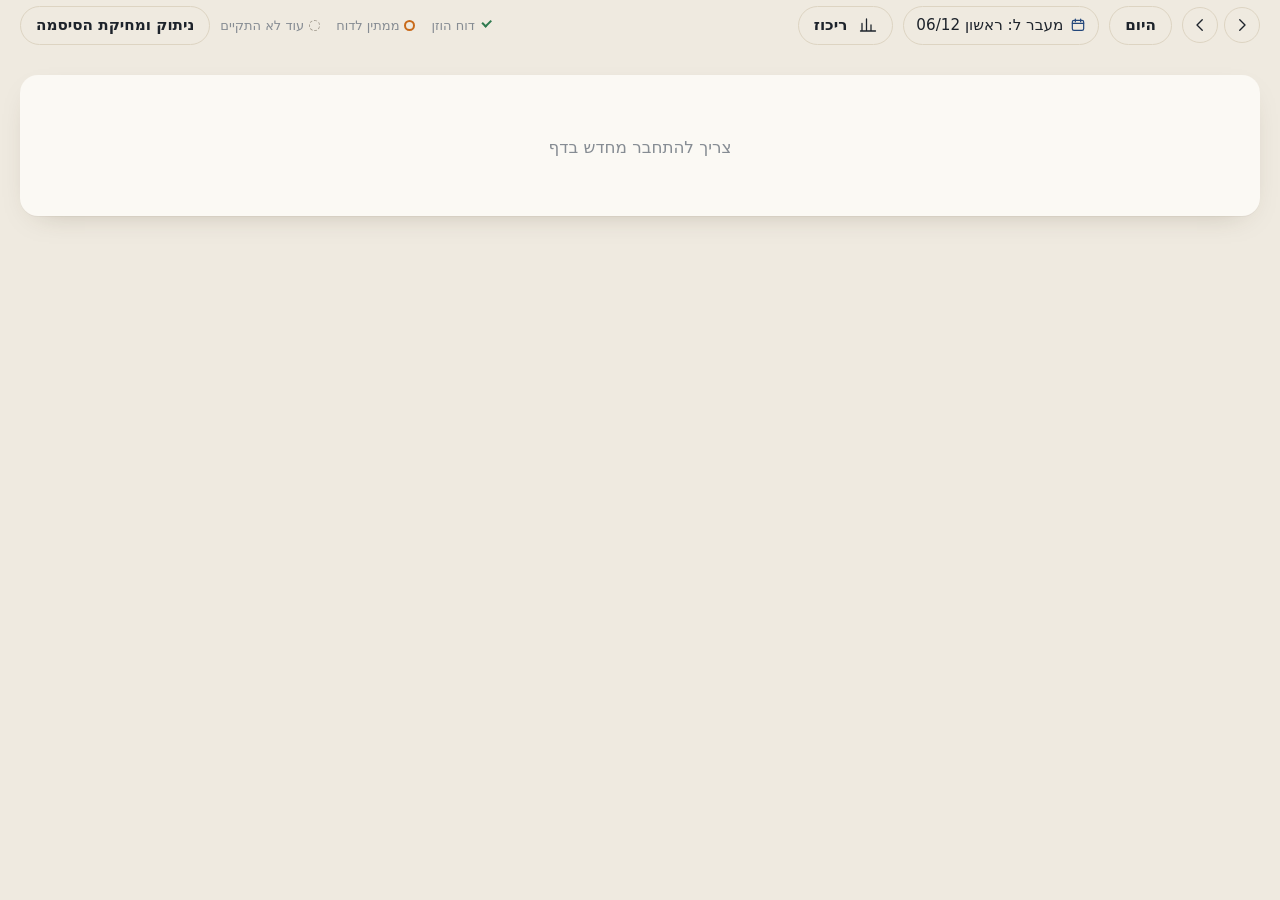
==== commit 43b257a1: "Diary: summary screen (ריכוז) and note-icon tooltip Co-Authored-By: Claude Sonnet 5.5 <noreply@anthr" ====
--- a/diary/index.html
+++ b/diary/index.html
@@ -33,6 +33,7 @@
         <button class="tab active" data-view="week" role="tab"><svg viewBox="0 0 24 24" aria-hidden="true"><rect x="3.5" y="4.5" width="17" height="16" rx="2.5"/><path d="M3.5 9.5h17M8.5 4.5v-2M15.5 4.5v-2M8 14h2M14 14h2"/></svg><span class="t-full">מערכת ויומן</span><span class="t-short">יומן</span></button>
         <button class="tab" data-view="absences" role="tab"><svg viewBox="0 0 24 24" aria-hidden="true"><circle cx="9.5" cy="8.5" r="3.5"/><path d="M3.5 20c.4-3.4 2.9-5.5 6-5.5s5.6 2.1 6 5.5M16.5 8.5h5"/></svg><span class="t-full">היעדרויות מורים</span><span class="t-short">היעדרויות</span></button>
         <button class="tab" data-view="tt" role="tab"><svg viewBox="0 0 24 24" aria-hidden="true"><circle cx="12" cy="12" r="8.5"/><path d="M12 7.5V12l3 2"/></svg><span class="t-full">מערכת שעות</span><span class="t-short">שעות</span></button>
+        <button class="tab" data-view="sum" role="tab"><svg viewBox="0 0 24 24" aria-hidden="true"><path d="M4 20V10M10 20V4M16 20v-8M22 20H2"/></svg><span class="t-full">ריכוז התנהגות</span><span class="t-short">ריכוז</span></button>
         <button class="tab" data-view="fills" role="tab"><svg viewBox="0 0 24 24" aria-hidden="true"><path d="M5 8h13l-3-3M19 16H6l3 3"/></svg><span class="t-full">מילויי מקום</span><span class="t-short">מילויים</span></button>
       </nav>
       <div class="who" id="who"></div>
@@ -48,6 +49,7 @@
             <button class="icon-btn" id="nextWeek" title="שבוע הבא" aria-label="שבוע הבא"><svg viewBox="0 0 24 24" aria-hidden="true"><path d="M15 5l-7 7 7 7" /></svg></button>
           </div>
           <button class="btn ghost" id="thisWeek">היום</button>
+          <button class="btn ghost sum-open" id="sumOpen" type="button"><svg viewBox="0 0 24 24" aria-hidden="true"><path d="M4 20V10M10 20V4M16 20v-8M22 20H2"/></svg>ריכוז</button>
           <div class="legend">
             <span><i class="mark-st done"></i>דוח הוזן</span>
             <span><i class="mark-st todo"></i>ממתין לדוח</span>
@@ -101,6 +103,11 @@
           <span><i class="lg absent"></i>נעדר</span>
         </div>
       </section>
+      <section id="view-sum" class="view hidden">
+        <div class="smx-head"><button class="btn ghost" id="sumBack" type="button">חזרה ליומן</button><h1 class="week-title">ריכוז התנהגות</h1></div>
+        <div id="sumBar" class="smx-bar"></div>
+        <div id="sumOut"></div>
+      </section>
       <section id="view-fills" class="view hidden">
         <h1 class="week-title">מילויי מקום</h1>
         <div id="fillsBar" class="fills-bar"></div>
--- a/diary/style.css
+++ b/diary/style.css
@@ -946,3 +946,106 @@
 .chip.just::before { content: ""; width: 14px; height: 14px; margin-inline-end: 6px; background: currentColor; -webkit-mask: url("data:image/svg+xml,%3Csvg xmlns='http://www.w3.org/2000/svg' viewBox='0 0 24 24' fill='none' stroke='black' stroke-width='2.6' stroke-linecap='round' stroke-linejoin='round'%3E%3Cpath d='m5 12.5 4.5 4.5L19 7.5'/%3E%3C/svg%3E") center / contain no-repeat; mask: url("data:image/svg+xml,%3Csvg xmlns='http://www.w3.org/2000/svg' viewBox='0 0 24 24' fill='none' stroke='black' stroke-width='2.6' stroke-linecap='round' stroke-linejoin='round'%3E%3Cpath d='m5 12.5 4.5 4.5L19 7.5'/%3E%3C/svg%3E") center / contain no-repeat; display: inline-block; vertical-align: -2px; }
 .just-done { display: inline-flex; align-items: center; gap: 6px; font-size: .9rem; font-weight: 600; color: var(--done); }
 .just-done svg { width: 15px; height: 15px; stroke-width: 2.4; }
+
+/* ── tracking notes (הערות מעקב) ─────────────────────────────────────── */
+.note-btn { position: relative; flex: none; display: inline-grid; place-items: center; width: 34px; height: 34px; border-radius: 9px;
+  border: 1px solid transparent; background: transparent; color: var(--muted); cursor: pointer; }
+.note-btn svg { width: 19px; height: 19px; fill: none; stroke: currentColor; stroke-width: 1.8; stroke-linecap: round; stroke-linejoin: round; }
+.note-btn:hover:not(:disabled) { border-color: var(--line); color: var(--accent); }
+.note-btn.has { color: var(--accent); }
+.note-btn:disabled { opacity: .45; cursor: default; }
+.note-n { position: absolute; top: -3px; inset-inline-start: -3px; min-width: 16px; height: 16px; padding: 0 4px; border-radius: 8px;
+  background: var(--accent); color: #fff; font-size: 11px; line-height: 16px; text-align: center; font-weight: 700; }
+.nt-veil { position: fixed; inset: 0; z-index: 60; background: rgba(10, 16, 14, .45); display: grid; place-items: center; padding: 12px; }
+.nt-box { width: min(560px, 100%); max-height: calc(100dvh - 24px); display: flex; flex-direction: column; background: var(--surface);
+  border: 1px solid var(--line); border-radius: 14px; box-shadow: var(--shadow); overflow: hidden; }
+.nt-head { display: flex; align-items: center; gap: 10px; padding: 12px 16px; border-bottom: 1px solid var(--line); }
+.nt-head h3 { margin: 0; font-size: 1.05rem; }
+.nt-head .muted { flex: 1; }
+.nt-body { overflow-y: auto; padding: 14px 16px 16px; }
+.nt-list { display: grid; gap: 10px; margin-bottom: 16px; }
+.nt-empty { color: var(--muted); font-size: .92rem; padding: 4px 0; }
+.nt-card { border: 1px solid var(--line); border-radius: 10px; padding: 10px 12px; background: var(--paper); }
+.nt-card.pending { opacity: .65; }
+.nt-text { white-space: pre-wrap; line-height: 1.5; }
+.nt-meta { display: flex; flex-wrap: wrap; gap: 6px; margin-top: 8px; }
+.nt-tag { font-size: 12px; padding: 2px 8px; border-radius: 999px; border: 1px solid var(--line); color: var(--ink-2); background: var(--surface); }
+.nt-tag.done { color: var(--done); border-color: var(--done); }
+.nt-tag.hi { color: var(--danger); border-color: var(--danger); }
+.nt-sub { margin-top: 6px; font-size: 12.5px; color: var(--muted); }
+.nt-acts { display: flex; flex-wrap: wrap; gap: 6px; margin-top: 10px; }
+.nt-new { border-top: 1px solid var(--line); padding-top: 12px; }
+.nt-new h4 { margin: 0 0 8px; font-size: .95rem; }
+.nt-row { display: grid; grid-template-columns: repeat(3, 1fr); gap: 8px; }
+.nt-row .field { margin-bottom: 10px; }
+.nt-checks { display: flex; flex-wrap: wrap; gap: 6px 18px; margin: 6px 0 12px; }
+.nt-foot { display: flex; justify-content: flex-start; }
+.nt-new .chips { margin-top: 6px; }
+@media (max-width: 560px) {
+  .nt-veil { padding: 0; align-items: end; }
+  .nt-box { width: 100%; max-height: 92dvh; border-radius: 16px 16px 0 0; }
+  .nt-row { grid-template-columns: 1fr 1fr; }
+  .nt-foot .btn { width: 100%; }
+}
+
+/* ── ריכוז (summary) ─────────────────────────────────────────────── */
+.sum-open svg { width: 18px; height: 18px; fill: none; stroke: currentColor; stroke-width: 1.7; stroke-linecap: round; stroke-linejoin: round; vertical-align: -4px; margin-inline-end: 6px; }
+.smx-head { display: flex; align-items: center; gap: 12px; flex-wrap: wrap; margin-bottom: 6px; }
+.smx-head .week-title { margin: 0; }
+.smx-bar { display: grid; gap: 10px; margin: 6px 0 14px; overflow: visible; }
+.smx-pick { display: flex; gap: 10px; flex-wrap: wrap; align-items: center; }
+.smx-pick .ghost { max-width: 100%; overflow: hidden; text-overflow: ellipsis; white-space: nowrap; }
+.sm-types { margin: 0 0 12px; }
+.sm-types .chip.on { color: #fff; }
+.sm-stats { display: grid; grid-template-columns: repeat(auto-fit, minmax(110px, 1fr)); gap: 10px; margin: 0 0 14px; max-width: 760px; }
+.sm-stats .stat { background: var(--surface); border: 1px solid var(--line); border-radius: 12px; padding: 10px 8px; text-align: center; display: flex; flex-direction: column; gap: 2px; }
+.sm-stats .stat b { font-size: 1.7rem; line-height: 1; }
+.sm-stats .stat span { font-size: 12.5px; color: var(--muted); }
+.sm-grid { display: grid; grid-template-columns: repeat(auto-fit, minmax(300px, 1fr)); gap: 14px; margin-bottom: 14px; }
+.sm-card { background: var(--surface); border: 1px solid var(--line); border-radius: 14px; padding: 14px 16px; min-width: 0; }
+.sm-card.wide { margin-bottom: 30px; }
+.sm-card h3 { margin: 0 0 10px; font-size: 1rem; }
+.sm-pie { display: flex; gap: 16px; align-items: center; flex-wrap: wrap; }
+.sm-donut { width: 140px; height: 140px; flex: none; }
+.sm-donut-n { font-size: 26px; font-weight: 700; fill: var(--ink); }
+.sm-legend { display: grid; gap: 6px; flex: 1; min-width: 150px; }
+.sm-legend > div { display: flex; align-items: center; gap: 8px; font-size: 14px; }
+.sm-legend i, .sm-evs i { width: 10px; height: 10px; border-radius: 3px; flex: none; }
+.sm-legend b { margin-inline-start: auto; }
+.sm-scroll { overflow-x: auto; }
+.sm-trend { display: block; max-width: none; }
+.sm-trend rect, .sm-trend text, .sm-donut-n { stroke: none; }
+.sm-ax { font-size: 9px; fill: var(--muted); }
+.sm-heat { display: grid; grid-template-columns: auto repeat(var(--cols), 1fr); gap: 3px; font-size: 12.5px; }
+.sm-heat .hh { color: var(--muted); text-align: center; align-self: center; padding: 0 4px; white-space: nowrap; }
+.sm-heat .hc { min-height: 28px; border-radius: 6px; background: color-mix(in srgb, var(--ink) 5%, transparent); display: grid; place-items: center; font-weight: 600; }
+.sm-bars { display: grid; gap: 7px; }
+.sm-bar { display: grid; grid-template-columns: minmax(70px, 38%) 1fr auto; gap: 8px; align-items: center; font-size: 13.5px; }
+.sm-bar .sb-l { overflow: hidden; text-overflow: ellipsis; white-space: nowrap; }
+.sm-bar .sb-t { background: color-mix(in srgb, var(--ink) 6%, transparent); border-radius: 6px; height: 12px; overflow: hidden; }
+.sm-bar .sb-t i { display: block; height: 100%; background: var(--accent); border-radius: 6px; }
+.sm-th { display: flex; justify-content: space-between; align-items: center; gap: 10px; }
+.sm-th h3 { margin: 0; }
+.sm-flagbar { display: flex; flex-wrap: wrap; gap: 8px; align-items: center; margin: 10px 0; font-size: 13.5px; color: var(--ink-2); }
+.sm-pct { width: 64px !important; padding: 4px 6px; text-align: center; }
+.sm-table { width: 100%; border-collapse: collapse; font-size: 14px; min-width: 520px; }
+.sm-table th { text-align: start; font-weight: 600; font-size: 12.5px; padding: 6px 8px; border-bottom: 1px solid var(--line); white-space: nowrap; }
+.sm-table td { padding: 8px; border-bottom: 1px solid var(--line); }
+.sm-table td.zero { color: var(--muted); opacity: .55; }
+.sm-table tbody tr[tabindex] { cursor: pointer; }
+.sm-table tbody tr[tabindex]:hover, .sm-table tr.open { background: color-mix(in srgb, var(--ink) 4%, transparent); }
+.sm-table tr.flag td:first-child { box-shadow: inset -3px 0 0 var(--danger); }
+.sm-flag { background: color-mix(in srgb, var(--danger) 14%, transparent); color: var(--danger); font-weight: 600; font-size: 12px; padding: 2px 8px; border-radius: 999px; }
+.sm-evs { display: grid; gap: 6px; padding: 6px 4px; }
+.sm-evs > div { display: flex; flex-wrap: wrap; align-items: center; gap: 4px 10px; font-size: 13.5px; }
+.sm-foot { font-size: 12.5px; margin: 10px 0 0; }
+.pk-list { display: grid; gap: 2px; margin-top: 10px; }
+.pk-h { font-weight: 600; font-size: 13px; color: var(--muted); margin: 10px 0 2px; }
+.pk-row { display: flex; align-items: center; gap: 10px; padding: 8px 4px; border-radius: 8px; cursor: pointer; }
+.pk-row:hover { background: color-mix(in srgb, var(--ink) 5%, transparent); }
+.pk-row input { width: 18px; height: 18px; accent-color: var(--accent); }
+@media (max-width: 640px) {
+  .sm-grid { grid-template-columns: 1fr; }
+  .smx-head .week-title { width: 100%; }
+}
+@media (prefers-reduced-motion: no-preference) { .sm-bar .sb-t i { transition: width .35s ease-out; } }
